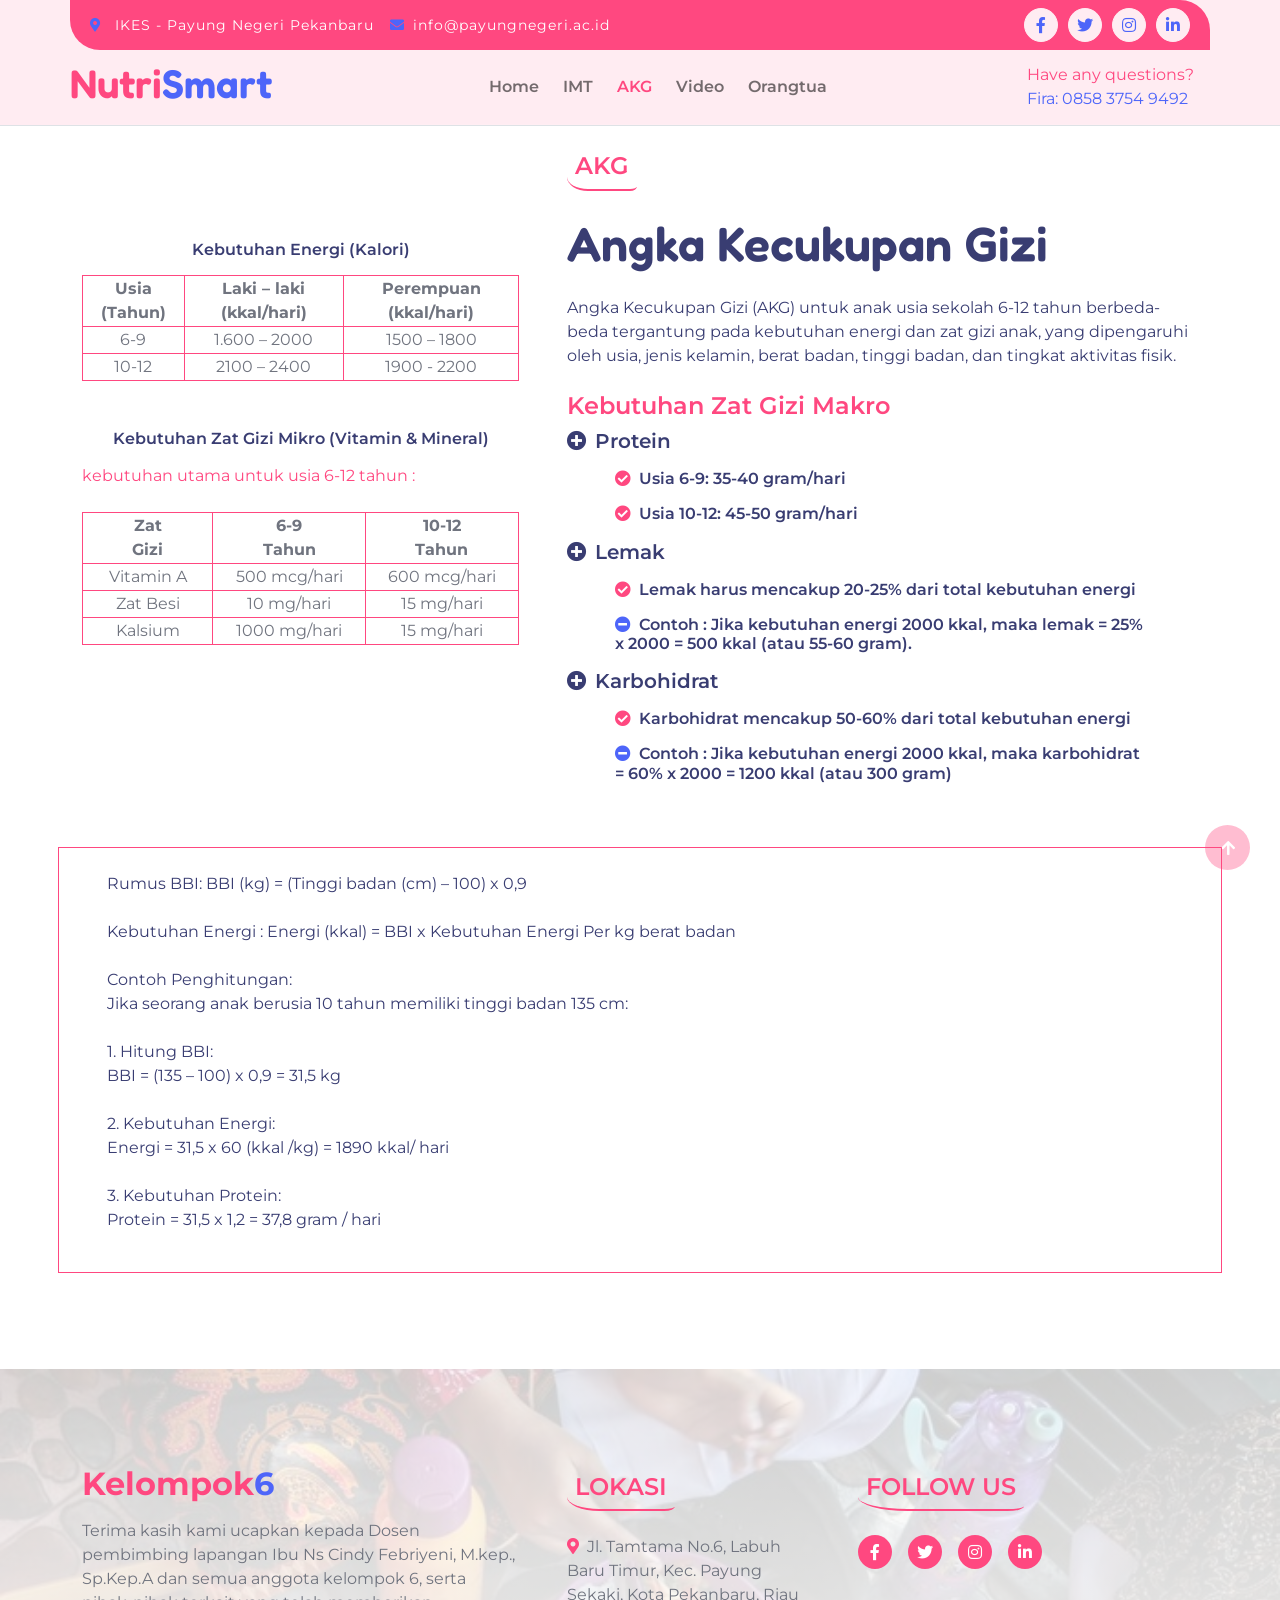
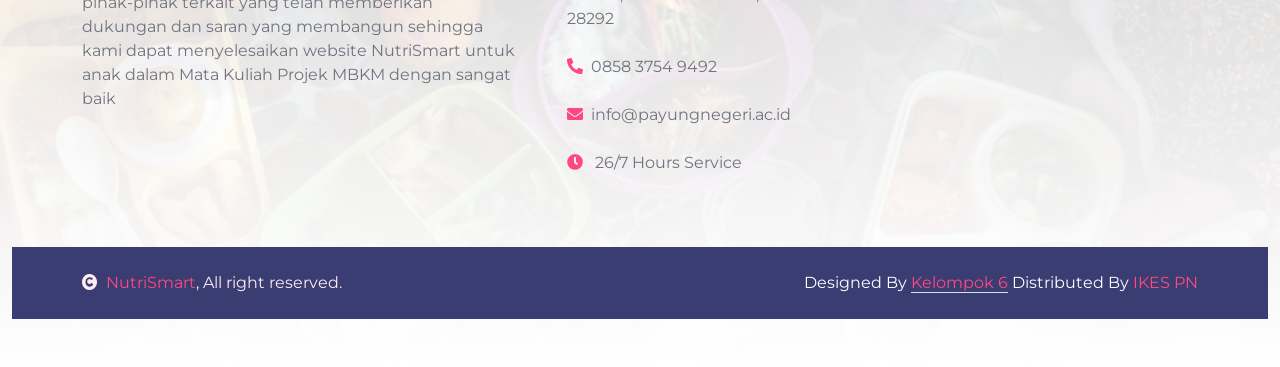
==== AKG.html @ 48bbe32e "Add files via upload" ====
<!DOCTYPE html>
<html lang="en">

    <head>
        <meta charset="utf-8">
        <meta http-equiv="X-UA-Compatible" content="IE=edge">
        <title>NUTRISMART - Edukasi Gizi Untuk Anak Sekolah Dasar</title>
        <meta content="width=device-width, initial-scale=1.0" name="viewport">
        <meta content="" name="keywords">
        <meta content="" name="description">

        <!-- Google Web Fonts -->
        <link rel="preconnect" href="https://fonts.googleapis.com">
        <link rel="preconnect" href="https://fonts.gstatic.com" crossorigin>
        <link href="https://fonts.googleapis.com/css2?family=Fredoka:wght@600;700&family=Montserrat:wght@200;400;600&display=swap" rel="stylesheet"> 

        <!-- Icon Font Stylesheet -->
        <link rel="stylesheet" href="https://use.fontawesome.com/releases/v5.15.4/css/all.css"/>
        <link href="https://cdn.jsdelivr.net/npm/bootstrap-icons@1.4.1/font/bootstrap-icons.css" rel="stylesheet">

        <!-- Libraries Stylesheet -->
        <link href="lib/animate/animate.min.css" rel="stylesheet">
        <link href="lib/lightbox/css/lightbox.min.css" rel="stylesheet">
        <link href="lib/owlcarousel/assets/owl.carousel.min.css" rel="stylesheet">

        <!-- Customized Bootstrap Stylesheet -->
        <link href="css/bootstrap.min.css" rel="stylesheet">

        <!-- Template Stylesheet -->
        <link href="css/style.css" rel="stylesheet">

        

    </head>

    <body>

        <!-- Spinner Start -->
        <div id="spinner" class="show w-100 vh-100 bg-white position-fixed translate-middle top-50 start-50  d-flex align-items-center justify-content-center">
            <div class="spinner-grow text-primary" role="status"></div>
        </div>
        <!-- Spinner End -->


        <!-- Navbar start -->
        <div class="container-fluid position-fixed border-bottom bg-light">
            <div class="container topbar bg-primary d-none d-lg-block py-2" style="border-radius: 0 30px">
                <div class="d-flex justify-content-between">
                    <div class="top-info ps-2">
                        <small class="me-3"><i class="fas fa-map-marker-alt me-2 text-secondary"></i> <a href="#" class="text-white">IKES - Payung Negeri Pekanbaru</a></small>
                        <small class="me-3"><i class="fas fa-envelope me-2 text-secondary"></i><a href="#" class="text-white">info@payungnegeri.ac.id</a></small>
                    </div>
                    <div class="top-link pe-2">
                        <a href="" class="btn btn-light btn-sm-square rounded-circle"><i class="fab fa-facebook-f text-secondary"></i></a>
                        <a href="" class="btn btn-light btn-sm-square rounded-circle"><i class="fab fa-twitter text-secondary"></i></a>
                        <a href="" class="btn btn-light btn-sm-square rounded-circle"><i class="fab fa-instagram text-secondary"></i></a>
                        <a href="" class="btn btn-light btn-sm-square rounded-circle me-0"><i class="fab fa-linkedin-in text-secondary"></i></a>
                    </div>
                </div>
            </div>
            <div class="container px-0">
                <nav class="navbar navbar-light navbar-expand-xl py-1">
                    <a href="index.html" class="navbar-brand"><h1 class="text-primary display-6">Nutri<span class="text-secondary">Smart</span></h1></a>
                    <button class="navbar-toggler py-2 px-3" type="button" data-bs-toggle="collapse" data-bs-target="#navbarCollapse">
                        <span class="fa fa-bars text-primary"></span>
                    </button>
                    <div class="collapse navbar-collapse" id="navbarCollapse">
                        <div class="navbar-nav mx-auto">
                            <a href="index.html" class="nav-item nav-link">Home</a>
                            <a href="IMT.html" class="nav-item nav-link">IMT</a>
                            <a href="AKG.html" class="nav-item nav-link active">AKG</a>
                            <a href="program.html" class="nav-item nav-link">Video</a>
                            <a href="event.html" class="nav-item nav-link">Orangtua</a>
                            
                            </div>
                            <div class="d-flex flex-column pe-3 border-primary">
                                <span class="text-primary">Have any questions?</span>
                                <a href="#"><span class="text-secondary">Fira: 0858 3754 9492</span></a>
                            </div>
                        </div>
                    </div>
                </nav>
            </div>
        </div>
        <!-- Navbar End -->

        <!-- AKG Start -->
        <div class="container-fluid py-5 bg-white"><br><br>
            <div class="container py-5">
                <div class="row g-5">
                    <div class="col-lg-5 wow fadeIn" data-wow-delay="0.1s">
                        <div class="mx-auto text-center wow fadeIn" data-wow-delay="0.1s">
                            <br><br><br><br>
                            <h6 class="mb-3 display-7">Kebutuhan Energi (Kalori)</h6>
                        </div>
                        <div class="service-content d-flex align-items-center justify-content-center">
                            <table>
                                <tr class="text-center border-primary border bg-white service-item">
                                    <th class="text-center border-primary border bg-white service-item">Usia (Tahun)</th>
                                    <th class="text-center border-primary border bg-white service-item">Laki – laki (kkal/hari)</th>
                                    <th class="text-center border-primary border bg-white service-item">Perempuan (kkal/hari)</th>
                                </tr>
                                <tr class="text-center border-primary border bg-white service-item">
                                    <td class="text-center border-primary border bg-white service-item">6-9</td>
                                    <td class="text-center border-primary border bg-white service-item">1.600 – 2000</td>
                                    <td class="text-center border-primary border bg-white service-item">1500 – 1800</td>
                                </tr>
                                <tr class="text-center border-primary border bg-white service-item">
                                    <td class="text-center border-primary border bg-white service-item">10-12</td>
                                    <td class="text-center border-primary border bg-white service-item">2100 – 2400</td>
                                    <td class="text-center border-primary border bg-white service-item">1900 - 2200</td>
                                </tr>
                            </table>
                        </div>
                            <div class="mx-auto text-center wow fadeIn" data-wow-delay="0.1s">
                                <br><br>
                                <h6 class="mb-3 display-7">Kebutuhan Zat Gizi Mikro (Vitamin & Mineral)</h6>
                            </div>
                            <p class="text-primary mb-4">kebutuhan utama untuk usia 6-12 tahun :</p>
                            <div class="service-content d-flex align-items-center justify-content-center">
                                <table>
                                    <tr class="text-center border-primary border bg-white service-item">
                                        <th class="text-center border-primary border bg-white service-item px-md-5">Zat Gizi</th>
                                        <th class="text-center border-primary border bg-white service-item px-md-5">6-9 Tahun</th>
                                        <th class="text-center border-primary border bg-white service-item px-md-5">10-12 Tahun</th>
                                    </tr>
                                    <tr class="text-center border-primary border bg-white service-item">
                                        <td class="text-center border-primary border bg-white service-item">Vitamin A</td>
                                        <td class="text-center border-primary border bg-white service-item">500 mcg/hari</td>
                                        <td class="text-center border-primary border bg-white service-item">600 mcg/hari</td>
                                    </tr>
                                    <tr class="text-center border-primary border bg-white service-item">
                                        <td class="text-center border-primary border bg-white service-item">Zat Besi</td>
                                        <td class="text-center border-primary border bg-white service-item">10 mg/hari</td>
                                        <td class="text-center border-primary border bg-white service-item">15 mg/hari</td>
                                    </tr>
                                    <tr class="text-center border-primary border bg-white service-item">
                                        <td class="text-center border-primary border bg-white service-item">Kalsium</td>
                                        <td class="text-center border-primary border bg-white service-item">1000 mg/hari</td>
                                        <td class="text-center border-primary border bg-white service-item">15 mg/hari</td>
                                    </tr>
                                </table>
                            </div>
                    </div>
                    <div class="col-lg-7 wow fadeIn" data-wow-delay="0.3s">
                        <h4 class="text-primary mb-4 border-bottom border-primary border-2 d-inline-block p-2 title-border-radius">AKG</h4>
                        <h1 class="text-dark mb-4 display-5">Angka Kecukupan Gizi</h1>
                        <p class="text-dark mb-4">Angka Kecukupan Gizi (AKG) untuk anak usia sekolah 6-12 tahun berbeda-beda tergantung pada kebutuhan energi dan zat gizi anak, yang dipengaruhi oleh usia, jenis kelamin, berat badan, tinggi badan, dan tingkat aktivitas fisik.
                        </p>
                        <div class="row mb-7">
                            <div class="col-lg-12">
                                <h4 class="text-primary mb-2 displapx-md-3y-7 ">Kebutuhan Zat Gizi Makro</h4>
                                <h5 class="mb-3"><i class="fas fa-plus-circle me-2"></i>Protein</h5>
                                <h6 class="mb-3 px-md-5"><i class="fas fa-check-circle me-2 text-primary"></i>Usia 6-9: 35-40 gram/hari</h6>
                                <h6 class="mb-3 px-md-5"><i class="fas fa-check-circle me-2 text-primary"></i>Usia 10-12: 45-50 gram/hari</h6>

                                <h5 class="mb-3"><i class="fas fa-plus-circle me-2"></i>Lemak</h5>
                                <h6 class="mb-3 px-md-5"><i class="fas fa-check-circle me-2 text-primary"></i>Lemak harus mencakup 20-25% dari total kebutuhan energi</h6>
                                <h6 class="mb-3 px-md-5"><i class="fas fa-minus-circle me-2 text-secondary"></i>Contoh : Jika kebutuhan energi 2000 kkal, maka lemak = 25% x 2000 = 500 kkal (atau 55-60 gram).</h6>

                                <h5 class="mb-3"><i class="fas fa-plus-circle me-2"></i>Karbohidrat</h5>
                                <h6 class="mb-3 px-md-5"><i class="fas fa-check-circle me-2 text-primary"></i>Karbohidrat mencakup 50-60% dari total kebutuhan energi</h6>
                                <h6 class="mb-3 px-md-5"><i class="fas fa-minus-circle me-2 text-secondary"></i>Contoh : Jika kebutuhan energi 2000 kkal, maka karbohidrat = 60% x 2000 = 1200 kkal (atau 300 gram)</h6>
                            </div>
                        </div>
                    </div>
                    
                    <div class="text-start border-primary border bg-white">
                        <div class="service-content d-flex align-items-start justify-content-between p-4 text-dark">
                            <p>
                                Rumus BBI:
                                BBI (kg) = (Tinggi badan (cm) – 100) x 0,9
                                <br><br>
                                Kebutuhan Energi :
                                Energi (kkal) = BBI x Kebutuhan Energi Per kg berat badan<br><br>

                                Contoh Penghitungan:<br>

                                Jika seorang anak berusia 10 tahun memiliki tinggi badan 135 cm:<br><br>
                                1.	Hitung BBI:<br>

                                BBI = (135 – 100) x 0,9 = 31,5 kg<br><br>

                                2.	Kebutuhan Energi:<br>

                                Energi = 31,5 x 60 (kkal /kg) = 1890 kkal/ hari<br><br>

                                3.	Kebutuhan Protein:<br>

                                Protein = 31,5 x 1,2 = 37,8 gram / hari

                            </p>
                        </div>
                    </div>
                </div>
            </div>
        </div>
    
        <!-- AKG End -->


        <!-- Footer Start -->
        <div class="container-fluid footer py-5 wow fadeIn" data-wow-delay="0.1s">
            <div class="container py-5">
                <div class="row g-5">
                    <div class="col-md-6 col-lg-4 col-xl-5">
                        <div class="footer-item">
                            <h2 class="fw-bold mb-3"><span class="text-primary mb-0">Kelompok</span><span class="text-secondary">6</span></h2>
                            <p class="mb-4">Terima kasih kami ucapkan kepada Dosen pembimbing lapangan Ibu Ns Cindy Febriyeni, M.kep., Sp.Kep.A dan semua anggota kelompok 6, serta pihak-pihak terkait yang telah memberikan dukungan dan saran yang membangun sehingga kami dapat menyelesaikan website NutriSmart untuk anak dalam Mata Kuliah Projek MBKM dengan sangat baik</p>
                        </div>
                    </div>
                    <div class="col-md-6 col-lg-4 col-xl-3">
                        <div class="footer-item">
                            <h4 class="text-primary mb-4 border-bottom border-primary border-2 d-inline-block p-2 title-border-radius">LOKASI</h4>
                            <div class="d-flex flex-column align-items-start">
                                <a href="" class="text-body mb-4"><i class="fa fa-map-marker-alt text-primary me-2"></i>Jl. Tamtama No.6, Labuh Baru Timur, Kec. Payung Sekaki, Kota Pekanbaru, Riau 28292</a>
                                <a href="" class="text-start rounded-0 text-body mb-4"><i class="fa fa-phone-alt text-primary me-2"></i>0858 3754 9492</a>
                                <a href="" class="text-start rounded-0 text-body mb-4"><i class="fas fa-envelope text-primary me-2"></i>info@payungnegeri.ac.id</a>
                                <a href="" class="text-start rounded-0 text-body mb-4"><i class="fa fa-clock text-primary me-2"></i> 26/7 Hours Service</a>
                            </div>
                        </div>
                    </div>
                    <div class="col-md-6 col-lg-4 col-xl-3">
                        <div class="footer-item">
                            <h4 class="text-primary mb-4 border-bottom border-primary border-2 d-inline-block p-2 title-border-radius">FOLLOW US</h4>
                            <div class="row g-3">
                                <div class="footer-icon d-flex">
                                    <a class="btn btn-primary btn-sm-square me-3 rounded-circle text-white" href=""><i class="fab fa-facebook-f"></i></a>
                                    <a class="btn btn-primary btn-sm-square me-3 rounded-circle text-white" href=""><i class="fab fa-twitter"></i></a>
                                    <a href="https://www.instagram.com/nutrismart_6?igsh=MXhoMWpiZzhvbmR4eQ==" class="btn btn-primary btn-sm-square me-3 rounded-circle text-white"><i class="fab fa-instagram"></i></a>
                                    <a href="#" class="btn btn-primary btn-sm-square rounded-circle text-white"><i class="fab fa-linkedin-in"></i></a>
                                </div>
                        </div>
                    </div>
                </div>
            </div>
        </div>
        <!-- Footer End -->


        <!-- Copyright Start -->
        <div class="container-fluid copyright bg-dark py-4">
            <div class="container">
                <div class="row">
                    <div class="col-md-6 text-center text-md-start mb-3 mb-md-0">
                        <span class="text-light"><a href="#"><i class="fas fa-copyright text-light me-2"></i>NutriSmart</a>, All right reserved.</span>
                    </div>
                    <div class="col-md-6 my-auto text-center text-md-end text-white">
                        <!--/*** This template is free as long as you keep the below author’s credit link/attribution link/backlink. ***/-->
                        <!--/*** If you'd like to use the template without the below author’s credit link/attribution link/backlink, ***/-->
                        <!--/*** you can purchase the Credit Removal License from "https://htmlcodex.com/credit-removal". ***/-->
                        Designed By <a class="border-bottom" href="https://www.instagram.com/nutrismart_6?igsh=MXhoMWpiZzhvbmR4eQ==">Kelompok 6</a> Distributed By <a clas="border-bottom" href="https://www.payungnegeri.ac.id">IKES PN</a>
                    </div>
                </div>
            </div>
        </div>
        <!-- Copyright End -->


        <!-- Back to Top -->
        <a href="#" class="btn btn-primary border-3 border-primary rounded-circle back-to-top"><i class="fa fa-arrow-up"></i></a>   

        
    <!-- JavaScript Libraries -->
    <script src="https://ajax.googleapis.com/ajax/libs/jquery/3.6.4/jquery.min.js"></script>
    <script src="https://cdn.jsdelivr.net/npm/bootstrap@5.0.0/dist/js/bootstrap.bundle.min.js"></script>
    <script src="lib/wow/wow.min.js"></script>
    <script src="lib/easing/easing.min.js"></script>
    <script src="lib/waypoints/waypoints.min.js"></script>
    <script src="lib/lightbox/js/lightbox.min.js"></script>
    <script src="lib/owlcarousel/owl.carousel.min.js"></script>

    <!-- Template Javascript -->
    <script src="js/main.js"></script>
    <script src="js/main-1.js"></script>
    </body>

</html>
---- css/style.css ----
/*** Spinner Start ***/
#spinner {
    opacity: 0;
    visibility: hidden;
    transition: opacity .8s ease-out, visibility 0s linear .5s;
    z-index: 99999;
 }

 #spinner.show {
     transition: opacity .8s ease-out, visibility 0s linear .0s;
     visibility: visible;
     opacity: 1;
 }
/*** Spinner End ***/


/*** Common CSS Start ***/
.back-to-top {
    position: fixed;
    right: 30px;
    bottom: 30px;
    display: flex;
    width: 45px;
    height: 45px;
    align-items: center;
    justify-content: center;
    transition: 0.5s;
    z-index: 99;
}

h1,
h2,
h3,
.h1,
.h2,
.h3 {
    font-weight: 200;
    font-family: 'Montserrat', sans-serif;
}

h4,
h5,
h6,
.h4,
.h5,
.h6 {
    font-weight: 600;
    font-family: 'Montserrat', sans-serif;
}

.display-1,
.display-2,
.display-3,
.display-4,
.display-5,
.display-6 {
    font-weight: 700;
    font-family: 'Fredoka', sans-serif;
}

.display-4,
.display-5,
.display-6 {
    font-weight: 600;
}

.wow,
.animated {
    animation-duration: 2s !important;
}
/*** Common CSS End ***/


/*** Button Start ***/
.btn {
    font-weight: 600;
    transition: .5s;
}

.btn-square {
    width: 32px;
    height: 32px;
}

.btn-sm-square {
    width: 34px;
    height: 34px;
}

.btn-md-square {
    width: 44px;
    height: 44px;
}

.btn-lg-square {
    width: 56px;
    height: 56px;
}

.btn-square,
.btn-sm-square,
.btn-md-square,
.btn-lg-square {
    padding: 0;
    display: flex;
    align-items: center;
    justify-content: center;
    font-weight: normal;
}

.btn.btn-primary {
    border: 0;
    color: var(--bs-white);
}

.btn.btn-primary:hover {
    background: var(--bs-secondary);
    color: var(--bs-primary);
}

.btn-border-radius {
    border-radius: 25% 10%;
}

.img-border-radius {
    border-radius: 50% 20% / 10% 40%;
}

.title-border-radius {
    border-radius: 10% 30%;
}
/*** Button End ***/


/*** Topbar Start ***/
.topbar .top-info {
    font-size: medium;
    font-weight: 400;
    font-family: 'Montserrat', sans-serif;
    letter-spacing: 1px;
    display: flex;
    align-items: center;
}

.topbar .top-link {
    display: flex;
    align-items: center;
    justify-content: center;
}

.topbar .top-link a {
    margin-right: 10px;
}

.topbar .top-link a:hover {
    background: var(--bs-secondary) !important;
}

.topbar .top-link a:hover i {
    color: var(--bs-primary) !important;
}
/*** Topbar End ***/


/*** Navbar Start ***/
.navbar {
    border-bottom: 1px solid rgba(255, 255, 255, .1);
}

.navbar .navbar-nav .nav-link {
    padding: 10px 12px;
    font-size: 16px;
    font-weight: 600;
    transition: .5s;
}

.navbar .navbar-nav .nav-link:hover,
.navbar .navbar-nav .nav-link.active,
.fixed-top.bg-white .navbar .navbar-nav .nav-link:hover,
.fixed-top.bg-white .navbar .navbar-nav .nav-link.active {
    color: var(--bs-primary);
}

.navbar .dropdown-toggle::after {
    border: none;
    content: "\f107";
    font-family: "Font Awesome 5 Free";
    font-weight: 700;
    vertical-align: middle;
    margin-left: 8px;
}

@media (min-width: 1200px) {
    .navbar .nav-item .dropdown-menu {
        display: block;
        visibility: hidden;
        top: 100%;
        font-weight: 400;
        font-family: 'Fredoka', sans-serif;
        transform: rotateX(-75deg);
        transform-origin: 0% 0%;
        border: 0;
        transition: .5s;
        opacity: 0;
    }
}

.dropdown .dropdown-menu a:hover {
    background: var(--bs-secondary);
    color: var(--bs-primary);
}

.navbar .nav-item:hover .dropdown-menu {
    transform: rotateX(0deg);
    visibility: visible;
    background: var(--bs-light) !important;
    border-radius: 10px !important;
    transition: .5s;
    opacity: 1;
}

#searchModal .modal-content {
    background: rgba(255, 255, 255, .8);
}
/*** Navbar End ***/


/*** Hero Header ***/
.hero-header,
.page-header {
    background: linear-gradient(rgba(0, 0, 0, 0.5), rgba(0, 0, 0, 0.05)), url(../img/hero-img.jpg);
    background-position: center center;
    background-repeat: no-repeat;
    background-size: cover;
}
/*** Hero Header ***/


/*** About Start ***/
.video {
    position: relative;
    height: 100%;
    min-height: 400px;
    background: linear-gradient(rgba(255, 255, 255, 0.1), rgba(255, 255, 255, 0.1)), url(../img/about.jpg);
    background-position: center center;
    background-repeat: no-repeat;
    background-size: cover;
    border-radius: 10px;
}

.video .btn-play {
    position: absolute;
    z-index: 3;
    top: 50%;
    left: 50%;
    transform: translateX(-50%) translateY(-50%);
    box-sizing: content-box;
    display: block;
    width: 32px;
    height: 44px;
    border-radius: 50%;
    border: none;
    outline: none;
    padding: 18px 20px 18px 28px;
}

.video .btn-play:before {
    content: "";
    position: absolute;
    z-index: 0;
    left: 50%;
    top: 50%;
    transform: translateX(-50%) translateY(-50%);
    display: block;
    width: 100px;
    height: 100px;
    background: var(--bs-secondary);
    border-radius: 50%;
    animation: pulse-border 1500ms ease-out infinite;
}

.video .btn-play:after {
    content: "";
    position: absolute;
    z-index: 1;
    left: 50%;
    top: 50%;
    transform: translateX(-50%) translateY(-50%);
    display: block;
    width: 100px;
    height: 100px;
    background: var(--bs-primary);
    border-radius: 50%;
    transition: all 200ms;
}

.video .btn-play img {
    position: relative;
    z-index: 3;
    max-width: 100%;
    width: auto;
    height: auto;
}

.video .btn-play span {
    display: block;
    position: relative;
    z-index: 3;
    width: 0;
    height: 0;
    border-left: 32px solid var(--bs-white);
    border-top: 22px solid transparent;
    border-bottom: 22px solid transparent;
}

@keyframes pulse-border {
    0% {
        transform: translateX(-50%) translateY(-50%) translateZ(0) scale(1);
        opacity: 1;
    }

    100% {
        transform: translateX(-50%) translateY(-50%) translateZ(0) scale(1.5);
        opacity: 0;
    }
}

#videoModal {
    z-index: 99999;
}

#videoModal .modal-dialog {
    position: relative;
    max-width: 800px;
    margin: 60px auto 0 auto;
}

#videoModal .modal-body {
    position: relative;
    padding: 0px;
}

#videoModal .close {
    position: absolute;
    width: 30px;
    height: 30px;
    right: 0px;
    top: -30px;
    z-index: 999;
    font-size: 30px;
    font-weight: normal;
    color: #FFFFFF;
    background: #000000;
    opacity: 1;
}

.video.border {
    border-radius: 50% 20% / 10% 40%;
}

.about {
    background: linear-gradient(rgba(255, 255, 255, 0.8), rgba(255, 255, 255, 0.8)), url(../img/background.jpg);
    background-position: center center;
    background-repeat: no-repeat;
    background-size: cover;
}
/*** About End ***/

/*** Video 1 Start ***/
.video1 {
    position: relative;
    height: 100%;
    min-height: 400px;
    background: linear-gradient(rgba(255, 255, 255, 0.1), rgba(255, 255, 255, 0.1)), url(../img/video1.jpg);
    background-position: center center;
    background-repeat: no-repeat;
    background-size: cover;
    border-radius: 10px;
}

.video1 .btn-play {
    position: absolute;
    z-index: 3;
    top: 50%;
    left: 50%;
    transform: translateX(-50%) translateY(-50%);
    box-sizing: content-box;
    display: block;
    width: 32px;
    height: 44px;
    border-radius: 50%;
    border: none;
    outline: none;
    padding: 18px 20px 18px 28px;
}

.video1 .btn-play:before {
    content: "";
    position: absolute;
    z-index: 0;
    left: 50%;
    top: 50%;
    transform: translateX(-50%) translateY(-50%);
    display: block;
    width: 100px;
    height: 100px;
    background: var(--bs-secondary);
    border-radius: 50%;
    animation: pulse-border 1500ms ease-out infinite;
}

.video1 .btn-play:after {
    content: "";
    position: absolute;
    z-index: 1;
    left: 50%;
    top: 50%;
    transform: translateX(-50%) translateY(-50%);
    display: block;
    width: 100px;
    height: 100px;
    background: var(--bs-primary);
    border-radius: 50%;
    transition: all 200ms;
}

.video1 .btn-play img {
    position: relative;
    z-index: 3;
    max-width: 100%;
    width: auto;
    height: auto;
}

.video1 .btn-play span {
    display: block;
    position: relative;
    z-index: 3;
    width: 0;
    height: 0;
    border-left: 32px solid var(--bs-white);
    border-top: 22px solid transparent;
    border-bottom: 22px solid transparent;
}

@keyframes pulse-border {
    0% {
        transform: translateX(-50%) translateY(-50%) translateZ(0) scale(1);
        opacity: 1;
    }

    100% {
        transform: translateX(-50%) translateY(-50%) translateZ(0) scale(1.5);
        opacity: 0;
    }
}

#videoModal {
    z-index: 99999;
}

#videoModal .modal-dialog {
    position: relative;
    max-width: 800px;
    margin: 60px auto 0 auto;
}

#videoModal .modal-body {
    position: relative;
    padding: 0px;
}

#videoModal .close {
    position: absolute;
    width: 30px;
    height: 30px;
    right: 0px;
    top: -30px;
    z-index: 999;
    font-size: 30px;
    font-weight: normal;
    color: #FFFFFF;
    background: #000000;
    opacity: 1;
}

.video1.border {
    border-radius: 50% 20% / 10% 40%;
}

/*** Video 1 End ***/

/*** Video 2 Start ***/
.video2 {
    position: relative;
    height: 100%;
    min-height: 400px;
    background: linear-gradient(rgba(255, 255, 255, 0.1), rgba(255, 255, 255, 0.1)), url(../img/video2.jpg);
    background-position: center center;
    background-repeat: no-repeat;
    background-size: cover;
    border-radius: 10px;
}

.video2 .btn-play {
    position: absolute;
    z-index: 3;
    top: 50%;
    left: 50%;
    transform: translateX(-50%) translateY(-50%);
    box-sizing: content-box;
    display: block;
    width: 32px;
    height: 44px;
    border-radius: 50%;
    border: none;
    outline: none;
    padding: 18px 20px 18px 28px;
}

.video2 .btn-play:before {
    content: "";
    position: absolute;
    z-index: 0;
    left: 50%;
    top: 50%;
    transform: translateX(-50%) translateY(-50%);
    display: block;
    width: 100px;
    height: 100px;
    background: var(--bs-secondary);
    border-radius: 50%;
    animation: pulse-border 1500ms ease-out infinite;
}

.video2 .btn-play:after {
    content: "";
    position: absolute;
    z-index: 1;
    left: 50%;
    top: 50%;
    transform: translateX(-50%) translateY(-50%);
    display: block;
    width: 100px;
    height: 100px;
    background: var(--bs-primary);
    border-radius: 50%;
    transition: all 200ms;
}

.video2 .btn-play img {
    position: relative;
    z-index: 3;
    max-width: 100%;
    width: auto;
    height: auto;
}

.video2 .btn-play span {
    display: block;
    position: relative;
    z-index: 3;
    width: 0;
    height: 0;
    border-left: 32px solid var(--bs-white);
    border-top: 22px solid transparent;
    border-bottom: 22px solid transparent;
}

@keyframes pulse-border {
    0% {
        transform: translateX(-50%) translateY(-50%) translateZ(0) scale(1);
        opacity: 1;
    }

    100% {
        transform: translateX(-50%) translateY(-50%) translateZ(0) scale(1.5);
        opacity: 0;
    }
}

#videoModal {
    z-index: 99999;
}

#videoModal .modal-dialog {
    position: relative;
    max-width: 800px;
    margin: 60px auto 0 auto;
}

#videoModal .modal-body {
    position: relative;
    padding: 0px;
}

#videoModal .close {
    position: absolute;
    width: 30px;
    height: 30px;
    right: 0px;
    top: -30px;
    z-index: 999;
    font-size: 30px;
    font-weight: normal;
    color: #FFFFFF;
    background: #000000;
    opacity: 1;
}

.video2.border {
    border-radius: 50% 20% / 10% 40%;
}
/*** Video 2 End ***/

/*** Video 3 Start ***/
.video3 {
    position: relative;
    height: 100%;
    min-height: 400px;
    background: linear-gradient(rgba(255, 255, 255, 0.1), rgba(255, 255, 255, 0.1)), url(../img/video3.jpg);
    background-position: center center;
    background-repeat: no-repeat;
    background-size: cover;
    border-radius: 10px;
}

.video3 .btn-play {
    position: absolute;
    z-index: 3;
    top: 50%;
    left: 50%;
    transform: translateX(-50%) translateY(-50%);
    box-sizing: content-box;
    display: block;
    width: 32px;
    height: 44px;
    border-radius: 50%;
    border: none;
    outline: none;
    padding: 18px 20px 18px 28px;
}

.video3 .btn-play:before {
    content: "";
    position: absolute;
    z-index: 0;
    left: 50%;
    top: 50%;
    transform: translateX(-50%) translateY(-50%);
    display: block;
    width: 100px;
    height: 100px;
    background: var(--bs-secondary);
    border-radius: 50%;
    animation: pulse-border 1500ms ease-out infinite;
}

.video3 .btn-play:after {
    content: "";
    position: absolute;
    z-index: 1;
    left: 50%;
    top: 50%;
    transform: translateX(-50%) translateY(-50%);
    display: block;
    width: 100px;
    height: 100px;
    background: var(--bs-primary);
    border-radius: 50%;
    transition: all 200ms;
}

.video3 .btn-play img {
    position: relative;
    z-index: 3;
    max-width: 100%;
    width: auto;
    height: auto;
}

.video3 .btn-play span {
    display: block;
    position: relative;
    z-index: 3;
    width: 0;
    height: 0;
    border-left: 32px solid var(--bs-white);
    border-top: 22px solid transparent;
    border-bottom: 22px solid transparent;
}

@keyframes pulse-border {
    0% {
        transform: translateX(-50%) translateY(-50%) translateZ(0) scale(1);
        opacity: 1;
    }

    100% {
        transform: translateX(-50%) translateY(-50%) translateZ(0) scale(1.5);
        opacity: 0;
    }
}

#videoModal {
    z-index: 99999;
}

#videoModal .modal-dialog {
    position: relative;
    max-width: 800px;
    margin: 60px auto 0 auto;
}

#videoModal .modal-body {
    position: relative;
    padding: 0px;
}

#videoModal .close {
    position: absolute;
    width: 30px;
    height: 30px;
    right: 0px;
    top: -30px;
    z-index: 999;
    font-size: 30px;
    font-weight: normal;
    color: #FFFFFF;
    background: #000000;
    opacity: 1;
}

.video3.border {
    border-radius: 50% 20% / 10% 40%;
}
/*** Video 3 End ***/

/*** Video 4 Start ***/
.video4 {
    position: relative;
    height: 100%;
    min-height: 400px;
    background: linear-gradient(rgba(255, 255, 255, 0.1), rgba(255, 255, 255, 0.1)), url(../img/video4.jpg);
    background-position: center center;
    background-repeat: no-repeat;
    background-size: cover;
    border-radius: 10px;
}

.video4 .btn-play {
    position: absolute;
    z-index: 3;
    top: 50%;
    left: 50%;
    transform: translateX(-50%) translateY(-50%);
    box-sizing: content-box;
    display: block;
    width: 32px;
    height: 44px;
    border-radius: 50%;
    border: none;
    outline: none;
    padding: 18px 20px 18px 28px;
}

.video4 .btn-play:before {
    content: "";
    position: absolute;
    z-index: 0;
    left: 50%;
    top: 50%;
    transform: translateX(-50%) translateY(-50%);
    display: block;
    width: 100px;
    height: 100px;
    background: var(--bs-secondary);
    border-radius: 50%;
    animation: pulse-border 1500ms ease-out infinite;
}

.video4 .btn-play:after {
    content: "";
    position: absolute;
    z-index: 1;
    left: 50%;
    top: 50%;
    transform: translateX(-50%) translateY(-50%);
    display: block;
    width: 100px;
    height: 100px;
    background: var(--bs-primary);
    border-radius: 50%;
    transition: all 200ms;
}

.video4 .btn-play img {
    position: relative;
    z-index: 3;
    max-width: 100%;
    width: auto;
    height: auto;
}

.video4 .btn-play span {
    display: block;
    position: relative;
    z-index: 3;
    width: 0;
    height: 0;
    border-left: 32px solid var(--bs-white);
    border-top: 22px solid transparent;
    border-bottom: 22px solid transparent;
}

@keyframes pulse-border {
    0% {
        transform: translateX(-50%) translateY(-50%) translateZ(0) scale(1);
        opacity: 1;
    }

    100% {
        transform: translateX(-50%) translateY(-50%) translateZ(0) scale(1.5);
        opacity: 0;
    }
}

#videoModal {
    z-index: 99999;
}

#videoModal .modal-dialog {
    position: relative;
    max-width: 800px;
    margin: 60px auto 0 auto;
}

#videoModal .modal-body {
    position: relative;
    padding: 0px;
}

#videoModal .close {
    position: absolute;
    width: 30px;
    height: 30px;
    right: 0px;
    top: -30px;
    z-index: 999;
    font-size: 30px;
    font-weight: normal;
    color: #FFFFFF;
    background: #000000;
    opacity: 1;
}

.video4.border {
    border-radius: 50% 20% / 10% 40%;
}
/*** Video 4 End ***/


/*** service Start ***/
.service {
    background: linear-gradient(rgba(255, 72, 128, 0.05), rgba(255, 72, 128, 0.2));
}

.service .service-item {
    box-shadow: 0 0 45px rgba(0, 0, 0, .1);
    width: 100%;
    height: 100%;
    border-radius: 50% 20% / 10% 40%;
    transition: 0.5s;
    position: relative;
}

.service-content::after {
    position: absolute;
    content: "";
    width: 0;
    height: 100%;
    top: 0;
    left: 0;
    right: auto;
    background: transparent;
    border-radius: 50% 20% / 10% 40%;
    transition: .5s;
}

.service-item:hover {
    border: 1px solid var(--bs-secondary) !important;
}

.service-item:hover .service-content::after {
    background: var(--bs-secondary);
    width: 100%;
    opacity: 1;
    z-index: 1;
}

.service-item .service-content .service-content-inner {
    position: relative;
    z-index: 2;
}

.service-item .service-content-inner i,
.service-item .service-content-inner p,
.service-item .service-content-inner a.h4 {
    transition: 0.5s;
}

.service-item:hover .service-content-inner i,
.service-item:hover .service-content-inner p {
    color: var(--bs-white) !important;
}
.service-item:hover .service-content-inner a.h4 {
    color: var(--bs-primary);
}

.service-item:hover .service-content-inner a.btn-primary {
    background: var(--bs-white) !important;
    color: var(--bs-primary) !important;
}

.service-item .service-content-inner a.btn-primary:hover {
    background: var(--bs-primary) !important;
    color: var(--bs-white) !important;
}
/*** Service End ***/


/*** Programs Start ***/
.program {
    background: linear-gradient(rgba(255, 72, 128, 0.1), rgba(255, 72, 128, 0.1));
}

.program .program-item .program-img .program-rate {
    position: absolute;
    width: 100px; 
    top: -20px; 
    left: 50%; 
    margin-left: -50px; 
    border-radius: 10% / 50%;
}

.program .program-item .program-text {
    padding-top: 150px; 
    margin-top: -125px;
}

.program .program-item .program-img img,
.program .program-item .program-teacher img,
.program .program-item:hover .program-text-inner a.h4 {
    transition: 0.5s;
}

.program .program-item:hover .program-img img,
.program .program-item:hover .program-teacher img {
    transform: scale(1.2);
}

.program .program-item:hover .program-text-inner a.h4 {
    color: var(--bs-primary) !important;
}
/*** Programs End ***/


/*** Events Start ***/
.events .events-item {
    width: 100%;
    height: 100%;
    border-radius: 30%;
    position: relative;
}

.events .events-item .events-inner .events-rate {
    position: absolute;
    width: 170px; 
    top: -20px; 
    left: 50%; 
    margin-left: -85px; 
    border-radius: 10% / 50%;
}

.events .events-item .events-inner .events-img .event-overlay {
    position: absolute;
    top: 50%; 
    left: 50%;
    transform: translate(-50%, -50%);
    transition: 0.5s;
    z-index: 1;
    opacity: 0;
}

.events .events-item .events-inner .events-img:hover .event-overlay {
    opacity: 1;
}

.events .events-item .events-img::after {
    position: absolute;
    content: "";
    width: 100%;
    height: 0;
    top: 0;
    left: 0;
    bottom: auto;
    background: rgba(77, 101, 249, .7);
    border-radius: 10px;
    transition: 0.5s;
}

.events .events-item:hover .events-img::after {
    height: 100%;
    opacity: 1;
}

.events .events-item .events-text a.h4,
.events .events-item .events-img img {
    transition: 0.5s;
}

.events .events-item:hover .events-text a.h4 {
    color: var(--bs-primary) !important;
}

.events .events-item:hover .events-img img {
    transform: scale(1.3);
}
/*** Events End ***/


/*** Blog Start ***/
.blog .blog-item .blog-img::after {
    position: absolute;
    content: "";
    width: 100%;
    height: 0;
    top: 0;
    left: 0;
    bottom: auto;
    background: rgba(77, 101, 249, .7);
    border-radius: 10px 10px 0 0;
    transition: 0.5s;
}

.blog .blog-item:hover .blog-img::after {
    height: 100%;
    opacity: 1;
}

.blog .blog-item .blog-date-comments {
    padding-top: 150px !important; 
    margin-top: -125px;
}

.blog .blog-item .blog-img img,
.blog .blog-item .blog-content img,
.blog .blog-item .blog-text-inner a.h4 {
    transition: 0.5s;
}

.blog .blog-item:hover .blog-img img {
    transform: scale(1.3);
}

.blog .blog-item:hover .blog-content img {
    transform: scale(1.3);
}

.blog .blog-item:hover .blog-text-inner a.h4 {
    color: var(--bs-primary);
}
/*** Blog End ***/



/*** Team Start ***/
.team .team-item {
    position: relative;
    width: 100%;
    height: 100%;
}

.team .team-item .team-icon {
    position: absolute;
    bottom: 120px;
    left: 50%;
    transform: translateX(-50%);
}

.team .team-item .team-icon a.share-link {
    opacity: 0;
    transition: 0.5s;
}

.team .team-item:hover .team-icon a.share-link {
    opacity: 1;
}

.team .team-item .team-content,
.team .team-item .team-content h4,
.team .team-item .team-content p {
    transition: 0.5s;
}

.team .team-item:hover .team-content {
    background: var(--bs-primary) !important;
    border-radius: 0 0 10px 10px;
}

.team .team-item:hover .team-content h4 {
    color: var(--bs-white) !important;
}

.team .team-item:hover .team-content p {
    color: var(--bs-dark) !important;
}
/*** Team end ***/


/*** testimonial Start ***/
.testimonial .testimonial-carousel {
    position: relative;
    
}

.testimonial .testimonial-carousel .owl-dots {
    margin-top: 30px;
    display: flex;
    align-items: center;
    justify-content: center;
}

.testimonial .testimonial-carousel .owl-dot {
    position: relative;
    display: inline-block;
    margin: 0 5px;
    width: 15px;
    height: 15px;
    background: var(--bs-primary);
    border-radius: 10px;
    transition: 0.5s;
}

.testimonial .testimonial-carousel .owl-dot.active {
    width: 30px;
    background: var(--bs-secondary);
}
/*** testimonial End ***/


/*** Footer Start ***/
.footer {
    background: linear-gradient(rgba(255, 255, 255, .8), rgba(255, 255, 255, 1)), url(../img/background.jpg);
    background-position: top center;
    background-repeat: no-repeat;
    background-size: cover;
}

.footer .footer-galary-img img {
    width: 100%;
    border-style: dotted; 
    border-color: var(--bs-primary);
    transition: 0.5s;
}

.footer .footer-galary-img img:hover {
    transform: scale(1.2);
}

.footer-item a.text-body:hover {
    color: var(--bs-secondary) !important;
}
/*** Footer End ***/
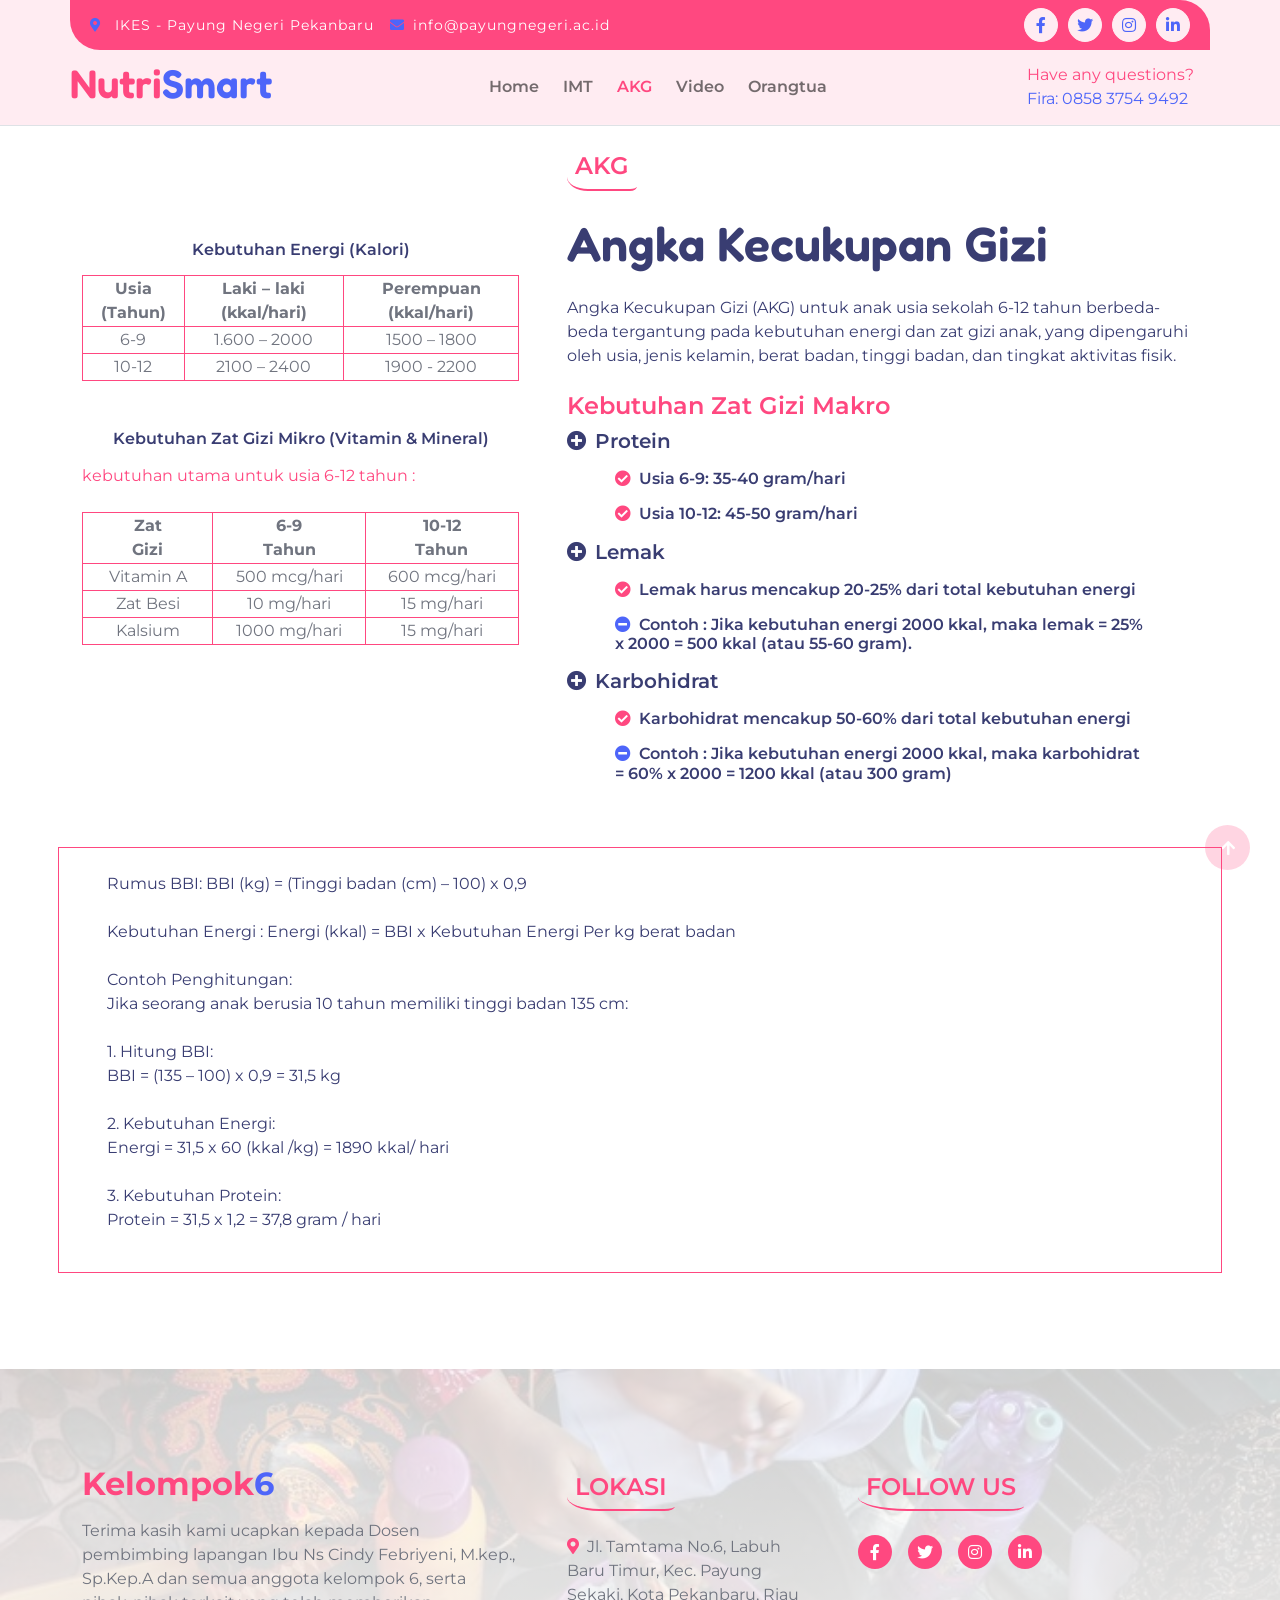
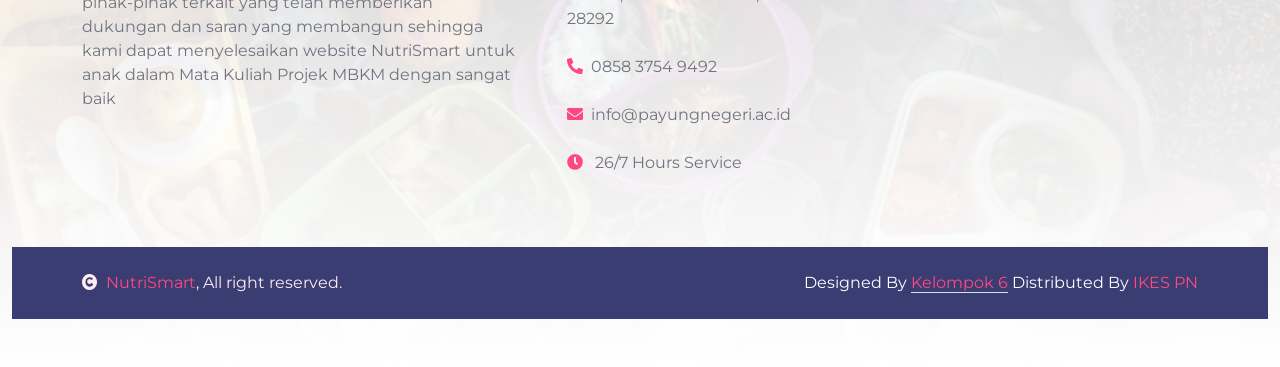
==== commit 48a38c0d: "Add files via upload" ====
--- a/AKG.html
+++ b/AKG.html
@@ -69,8 +69,8 @@
                             <a href="index.html" class="nav-item nav-link">Home</a>
                             <a href="IMT.html" class="nav-item nav-link">IMT</a>
                             <a href="AKG.html" class="nav-item nav-link active">AKG</a>
-                            <a href="program.html" class="nav-item nav-link">Video</a>
-                            <a href="event.html" class="nav-item nav-link">Orangtua</a>
+                            <a href="video.html" class="nav-item nav-link">Video</a>
+                            <a href="orangtua.html" class="nav-item nav-link">Orangtua</a>
                             
                             </div>
                             <div class="d-flex flex-column pe-3 border-primary">
